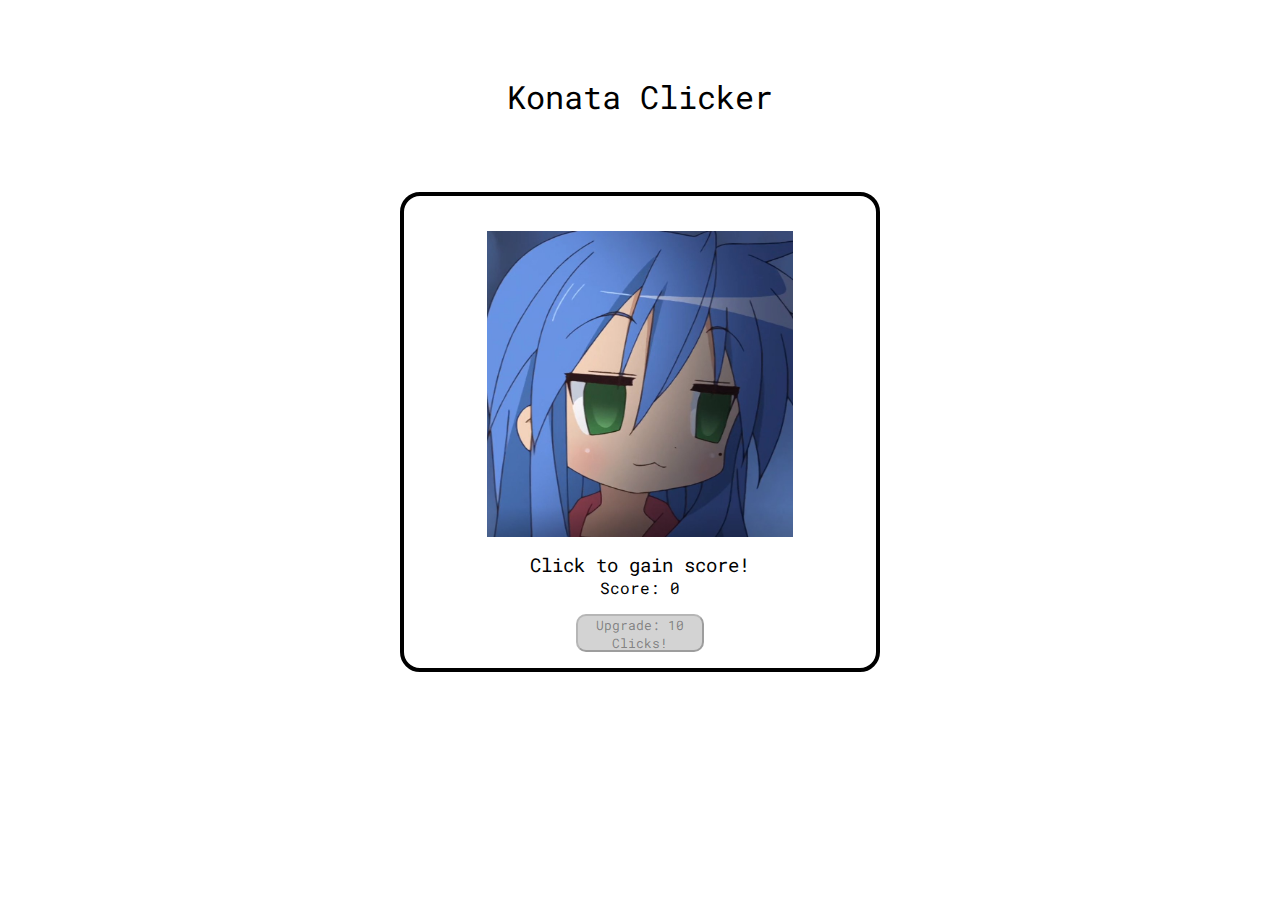
==== Konata Clicker/index.html @ 0020cbb9 "Update and rename konata.html to index.html" ====
<!DOCTYPE html>
<html lang="en">
<head>
    <meta charset="UTF-8">
    <meta name="viewport" content="width=device-width, initial-scale=1.0">
    <link rel="stylesheet" href="style.css" type="text/css">
    <link rel="shortcut icon" type="image/x-icon" href="img/konatadead.jpg"/>
    <title>Konata Clicker</title>
</head>
<body>
    <audio id="audio1" src="/music/bgmusic1.mp3" preload="auto"></audio>
    <audio id="audio2" src="/music/bgmusic2.mp3" preload="auto"></audio>
    <div id="center-content">
        <div id="title-web">
            <h1>Konata Clicker</h1>
        </div>
        <div id="click-area">
            <img src="img/konatadead.jpg" id="target-img">
            <div id="bottom-items-click-area">
                <h3>Click to gain score!</h3>
                <p>Score: <span id="score">0</span></p>
                <button id="upgrade-btn" class="btn-disabled" onclick=upgradeClicks() disabled>Upgrade: <span id="upgrade-amount">10</span> Clicks!</button>
            </div>
        </div>
    </div>  
    <script src="script.js"></script>    
</body>
</html>
---- Konata Clicker/style.css ----
@import url('https://fonts.googleapis.com/css2?family=Press+Start+2P&family=Roboto&family=Roboto+Mono:ital,wght@0,100..700;1,100..700&display=swap');

* {
    margin: 0;
    padding: 0;
    box-sizing: border-box;
    overflow-y: hidden;
    font-family: "Roboto Mono", monospace;
    font-optical-sizing: auto;
    font-weight: 400;
    font-style: normal;
}

#center-content{
    display: flex;
    flex-direction: column;
    justify-content: center;
    align-items: center;
}

#click-area{
    position: relative;
    display: flex;
    flex-direction: column;
    width: 30rem;
    height: 30rem;
    justify-content: center;
    align-items: center;
    border: 4px black solid;
    border-radius: 20px;
}

#bottom-items-click-area {
    display: flex;
    flex-direction: column;
    position: absolute;
    bottom: 0;
    margin-top: 2rem;
    margin-bottom: 1rem;
    align-items: center;
    justify-content: center;
}

#target-img{
    width: 65%;
    height: 65%;
    margin-bottom: 6rem;
    transition: 0.2s ease;
    cursor: pointer;
}

#target-img:active{
    transform: scale(1.1);
}

button{
    background-color: lightgreen;
    color: black;
    width: 8rem;
    height: 2.4rem;
    margin-top: 2ch;
    border-radius: 10px;
    cursor: pointer;
}

.btn-disabled{
    background-color: lightgray;
    color: rgba(0, 0, 0, 0.4);
    cursor: not-allowed;
}

#title-web{
    display: flex;
    flex-direction: column;
    justify-content: center;
    align-items: center;
    height: 12rem;
}
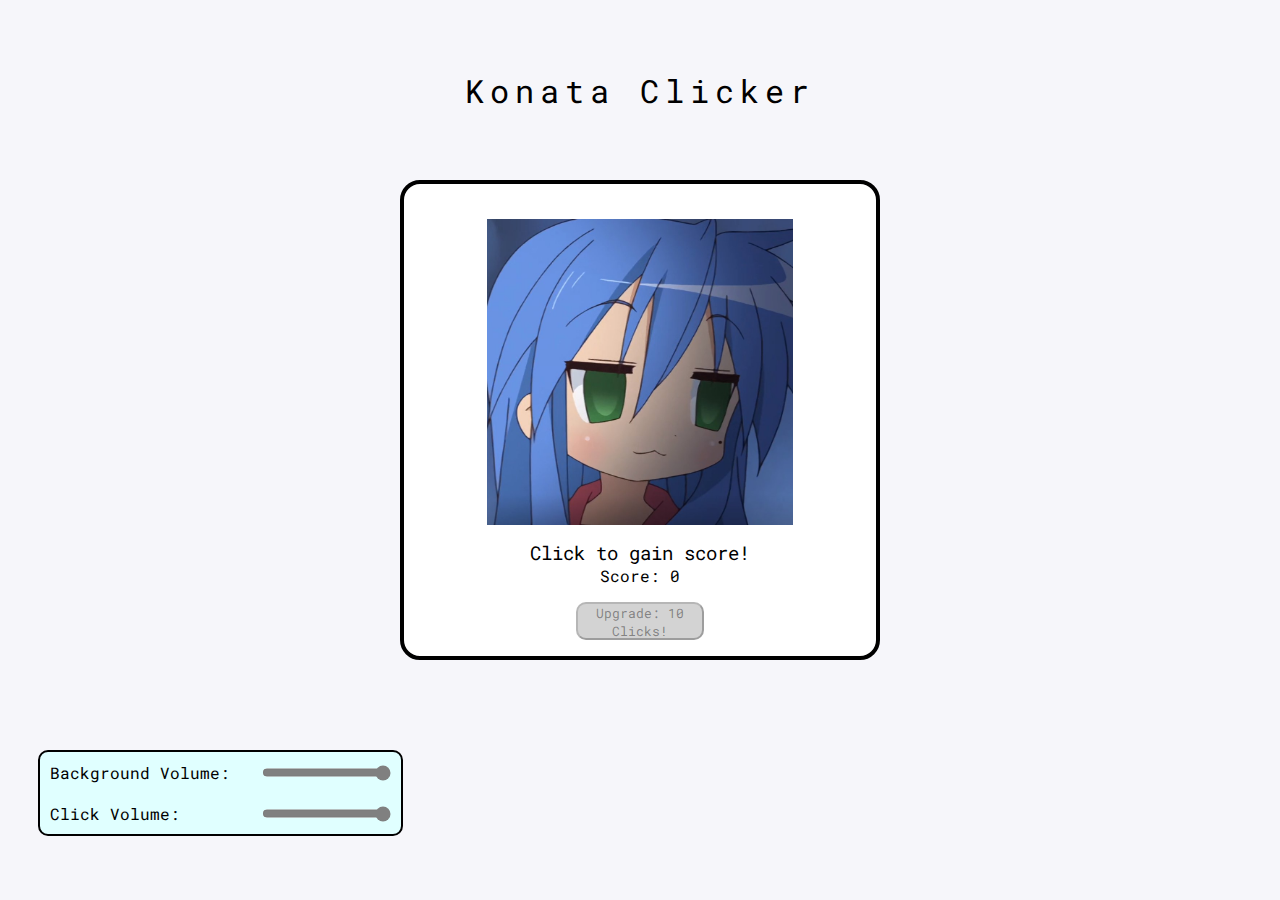
==== commit 58c0836c: "volume slider" ====
--- a/Konata Clicker/index.html
+++ b/Konata Clicker/index.html
@@ -8,21 +8,34 @@
     <title>Konata Clicker</title>
 </head>
 <body>
-    <audio id="audio1" src="/music/bgmusic1.mp3" preload="auto"></audio>
-    <audio id="audio2" src="/music/bgmusic2.mp3" preload="auto"></audio>
     <div id="center-content">
+        <div id="random-konata-img">
+        </div>
         <div id="title-web">
             <h1>Konata Clicker</h1>
         </div>
-        <div id="click-area">
-            <img src="img/konatadead.jpg" id="target-img">
-            <div id="bottom-items-click-area">
-                <h3>Click to gain score!</h3>
-                <p>Score: <span id="score">0</span></p>
-                <button id="upgrade-btn" class="btn-disabled" onclick=upgradeClicks() disabled>Upgrade: <span id="upgrade-amount">10</span> Clicks!</button>
+        <div id="click-space">
+            <div id="click-area">
+                <img src="img/konatadead.jpg" id="target-img">
+                <div id="bottom-items-click-area">
+                    <h3>Click to gain score!</h3>
+                    <p>Score: <span id="score">0</span></p>
+                    <button id="upgrade-btn" class="btn-disabled" onclick=upgradeClicks() disabled>Upgrade: <span id="upgrade-amount">10</span> Clicks!</button>
+                </div>
             </div>
         </div>
     </div>  
+    <div class="audioSliders">
+        <div id="audio-child">
+            <label>Background Volume: </label>
+            <input type="range" id="volume-slider" min="0", max="100", value="100">
+        </div>
+        <div id="audio-child">
+            <label>Click Volume: </label>
+            <input type="range" id="volume-slider-click" min="0", max="100", value="100">
+        </div>
+    </div>
+
     <script src="script.js"></script>    
 </body>
 </html>
--- a/Konata Clicker/style.css
+++ b/Konata Clicker/style.css
@@ -16,6 +16,16 @@
     flex-direction: column;
     justify-content: center;
     align-items: center;
+    height: 100vh;
+    background-color: #f6f6fa;
+}
+
+#click-space{
+    height: 80%;
+    width: 100%;
+    display: flex;
+    flex-direction: column;
+    align-items: center;
 }
 
 #click-area{
@@ -28,6 +38,7 @@
     align-items: center;
     border: 4px black solid;
     border-radius: 20px;
+    background-color: white;
 }
 
 #bottom-items-click-area {
@@ -39,6 +50,10 @@
     margin-bottom: 1rem;
     align-items: center;
     justify-content: center;
+}
+
+#bottom-items-click-area h3, #bottom-items-click-area p, #bottom-items-click-area button{
+    z-index: 2;
 }
 
 #target-img{
@@ -74,5 +89,33 @@
     flex-direction: column;
     justify-content: center;
     align-items: center;
-    height: 12rem;
+    height: 20%;
+    letter-spacing: 0.6ch;
+}
+
+.audioSliders{
+    position: absolute;
+    bottom: 0;
+    left: 0;
+    margin-left: 3%;
+    margin-bottom: 5%;
+    border: 2px black solid;
+    border-radius: 10px;
+    background-color: lightcyan;
+}
+
+#audio-child{
+    display: flex;
+    justify-content: space-between;
+    padding: 1ch;
+}
+
+#audio-child input{
+    margin-left: 4ch;
+    accent-color: gray;
+    color: #050418;
+}
+
+#audio-child label, #audio-child input{
+    z-index: 2;
 }